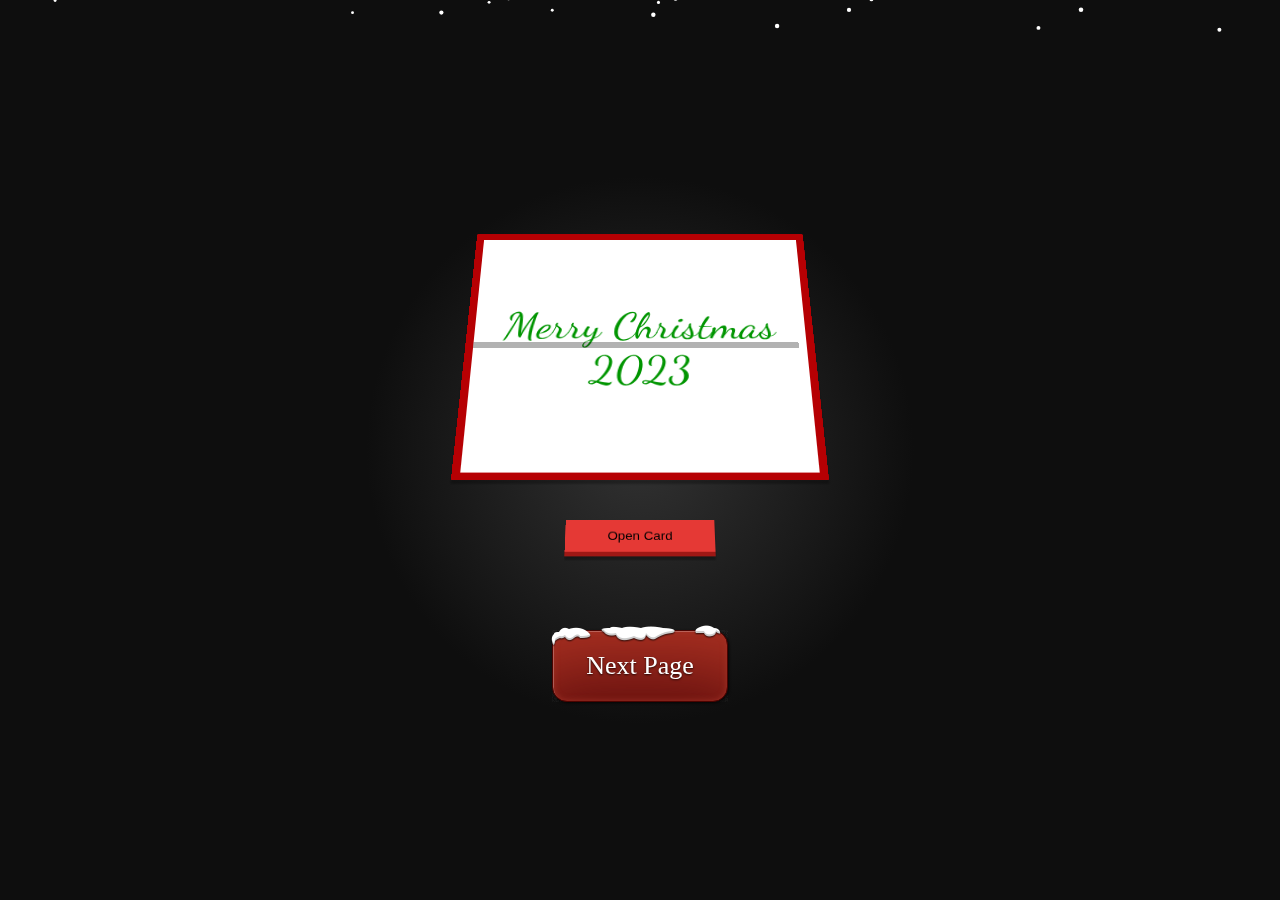
==== card.html @ 24783c7b "first commit" ====
<!DOCTYPE html>
<html lang="en">
  <head>
    <meta charset="UTF-8" />
    <meta name="viewport" content="width=device-width, initial-scale=1.0" />
    <link rel="stylesheet" href="card.css" />
    <title>Merry Christmas</title>
  </head>
  <body>
    <canvas></canvas>
    <div class="wrap" id="wrap">
      <div class="card card--inner">
        <h2>And Happy New Year Abi!</h2>
        <img src="https://static.pexels.com/photos/17795/christmas-xmas-christmas-tree-decoration.jpg" />
      </div>
      <div class="card card--front back" onclick="openCard();"></div>
      <div class="card card--front" onclick="openCard();">
        <h2>Merry Christmas<br />2023</h2>
      </div>
    </div>

    <button type="button" onclick="openCard();" id="button">Open Card</button>
    <br />
    <br />
    <br />
    <br />
    <div class="enter">
      <div class="centerer">
        <a href="index.html" class="button">Next Page</a>
      </div>
    </div>
  </body>
  <script src="main.js"></script>
</html>
---- card.css ----
@import url("https://fonts.googleapis.com/css?family=Dancing+Script");
body {
  margin: 0;
  background-color: #4caf50;
  background: radial-gradient(circle at center, rgba(50, 50, 50, 1) 0%, rgba(14, 14, 14, 1) 35%);
  display: flex;
  flex-direction: column;
  align-items: center;
  justify-content: center;
  height: 100vh;
  perspective: 1000px;
  transform-style: preserve-3d;
}

img {
  max-width: 100%;
}

*,
*:after,
*:before {
  box-sizing: border-box;
}

h2 {
  font-family: "Dancing Script", serif;
  font-weight: normal;
  font-size: 45px;
  color: #009500;
  text-align: center;
}

.wrap {
  width: 350px;
  height: 300px;
  position: relative;
  transform: rotateX(30deg);
  transform-style: preserve-3d;
  box-shadow: 0 4px 2px rgba(0, 0, 0, 0.3);
}

.card {
  height: 100%;
  width: 100%;
  background-color: #fff;
  border-radius: 2px;
  position: relative;
  border: 8px solid #b60003;
  text-align: center;
}
.card--front {
  display: flex;
  align-items: center;
  justify-content: center;
  transition: all 1.5s cubic-bezier(0.4, 0, 0.2, 1);
  transform-origin: center left;
  position: absolute;
  top: 0;
  left: 0;
  z-index: 2;
  backface-visibility: hidden;
  -webkit-backface-visibility: hidden;
}
.card--front.open {
  transform: rotateY(-180deg);
}
.card--front.back {
  z-index: 0;
  backface-visibility: visible;
  -webkit-backface-visibility: visible;
}
.card--inner {
  overflow: hidden;
  padding: 15px;
}
.card--inner h2 {
  font-size: 32px;
}
.card--inner img {
  max-width: 60%;
  margin-top: 1.5em;
}
.card--inner.open:before {
  transform: translateX(-155%);
  opacity: 0.1;
}
.card--inner:before {
  content: "";
  position: absolute;
  top: 0;
  left: 0;
  width: 100%;
  height: 100%;
  background-color: rgba(0, 0, 0, 0.3);
  z-index: 1;
  opacity: 1;
  transition: all 1s ease-in-out;
}

button {
  -webkit-appearance: none;
  background: #e53935;
  border: 5px solid #9f1815;
  border-width: 0 0 5px;
  padding: 10px 20px;
  width: 150px;
  text-align: center;
  display: block;
  transform: rotateX(30deg);
  margin-top: 20px;
  box-shadow: 0 4px 2px rgba(0, 0, 0, 0.3);
}
button:active {
  border-bottom-width: 2px;
  margin-top: 23px;
  outline: none;
}
button:focus {
  outline: none;
}
canvas {
  height: 100%;
  left: 0;
  position: absolute;
  top: 0;
  width: 100%;
}

.button {
  display: inline-block;
  -webkit-box-sizing: border-box;
  -moz-box-sizing: border-box;
  box-sizing: border-box;
  min-width: 100px;
  padding: 22px 33px;
  font-family: "Lobster", cursive;
  font-size: 26px;
  line-height: 26px;
  text-decoration: none;
  color: #fff;
  text-shadow: 0 1px 2px rgba(0, 0, 0, 0.75);
  background: #5e0d0c;
  outline: none;
  border-radius: 15px;
  border: 1px solid #4c0300;
  box-shadow: inset 1px 1px 0px rgba(255, 255, 255, 0.25), /* highlight */ inset 0 0 6px #a23227, /* inner glow */ inset 0 80px 80px -40px #ac3223, /* gradient */ 1px 1px 3px rgba(0, 0, 0, 0.75); /* shadow */

  position: relative;
  overflow: visible; /* IE9 & 10 */
  -webkit-transition: 500ms linear;
  -moz-transition: 500ms linear;
  -o-transition: 500ms linear;
  transition: 500ms linear;
}

.button::before {
  content: "";
  display: block;
  position: absolute;
  top: -7px;
  left: -3px;
  right: 0;
  height: 23px;
  background: url([data-uri])
      no-repeat 0 0,
    url([data-uri])
      no-repeat 50% 0,
    url([data-uri])
      no-repeat 100% 0;
}
.button:hover {
  background: #a61715;
  text-shadow: 0 1px 2px rgba(0, 0, 0, 0.75), 0 0 40px #fff;
  box-shadow: inset 1px 1px 0px rgba(255, 255, 255, 0.25), /* highlight */ inset 0 0 6px #da3b2c, /* inner glow */ inset 0 80px 80px -40px #dd4330, /* gradient */ 1px 1px 3px rgba(0, 0, 0, 0.75); /* shadow */
}
.button:focus {
  outline: none; /*FF*/
}
.button:active {
  box-shadow: inset 1px 1px 0px rgba(255, 255, 255, 0.25), /* highlight */ inset 0 0 6px #da3b2c, /* inner glow */ inset 0 80px 80px -40px #dd4330, /* gradient */ 0px 1px 0px rgba(255, 255, 255, 0.25); /* shadow */

  -webkit-transition: 50ms linear;
  -moz-transition: 50ms linear;
  -o-transition: 50ms linear;
  transition: 50ms linear;
}

.centerer {
  display: table-cell;
  vertical-align: middle;
  text-align: center;
  /* noise image */
  background-image: url([data-uri]);
}
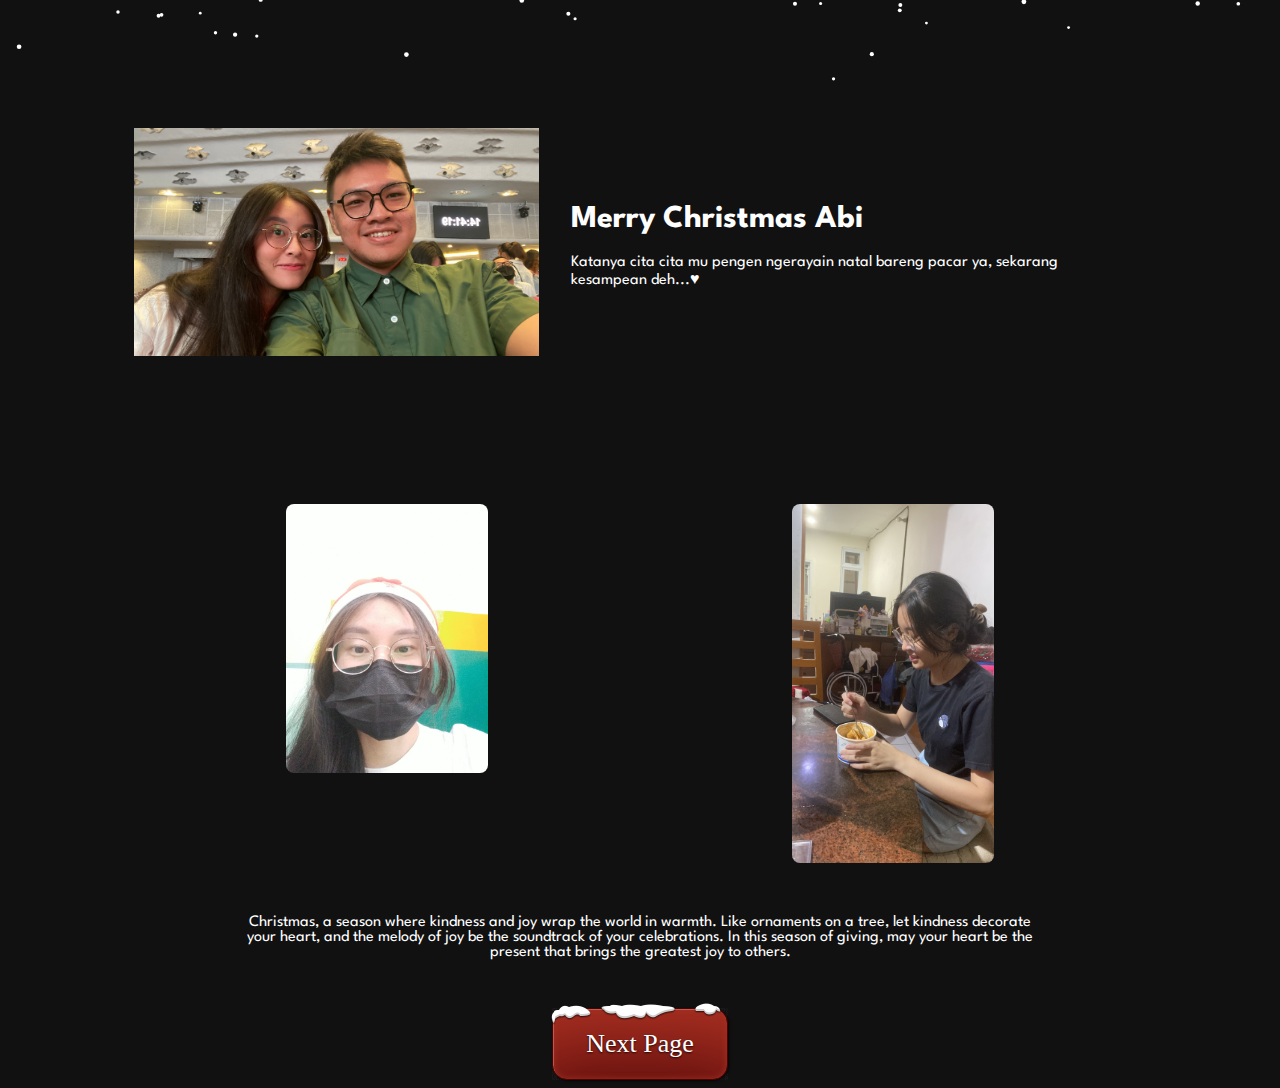
==== commit c9458c72: "second commit" ====
--- a/card.html
+++ b/card.html
@@ -3,30 +3,67 @@
   <head>
     <meta charset="UTF-8" />
     <meta name="viewport" content="width=device-width, initial-scale=1.0" />
-    <link rel="stylesheet" href="card.css" />
+    <link rel="stylesheet" href="style.css" />
+    <link rel="preconnect" href="https://fonts.googleapis.com" />
+    <link rel="preconnect" href="https://fonts.gstatic.com" crossorigin />
+    <link href="https://fonts.googleapis.com/css2?family=Assistant&family=Dancing+Script&family=League+Spartan:wght@400;500;600&family=Playfair+Display&family=Poppins:wght@400;500;600&display=swap" rel="stylesheet" />
     <title>Merry Christmas</title>
   </head>
+  <style>
+    @media only screen and (max-width: 640px) {
+      .container__foto {
+        flex-direction: column;
+        width: 100%;
+      }
+      .image__2 {
+        width: 100%;
+      }
+      .container {
+        flex-direction: column;
+      }
+      .left__photo {
+        width: 100%;
+      }
+      .right__details {
+        width: 100%;
+      }
+      .container__2 {
+        margin-top: 64px;
+      }
+      .quotes {
+        width: 100%;
+      }
+    }
+  </style>
   <body>
+    <audio autoplay src="santa tell me preppy advanced edit.mp3" type="audio/mpeg"></audio>
     <canvas></canvas>
-    <div class="wrap" id="wrap">
-      <div class="card card--inner">
-        <h2>And Happy New Year Abi!</h2>
-        <img src="https://static.pexels.com/photos/17795/christmas-xmas-christmas-tree-decoration.jpg" />
+    <div class="container">
+      <div class="left__photo">
+        <img src="duo.JPEG" alt="" />
       </div>
-      <div class="card card--front back" onclick="openCard();"></div>
-      <div class="card card--front" onclick="openCard();">
-        <h2>Merry Christmas<br />2023</h2>
+      <div class="right__details">
+        <h1>Merry Christmas Abi</h1>
+        <p>Katanya cita cita mu pengen ngerayain natal bareng pacar ya, sekarang kesampean deh...&#9829;</p>
       </div>
     </div>
 
-    <button type="button" onclick="openCard();" id="button">Open Card</button>
-    <br />
-    <br />
-    <br />
-    <br />
-    <div class="enter">
+    <div class="container__2">
+      <div class="container__foto">
+        <div class="image__2">
+          <img src="santa-abi.jpg" alt="" />
+        </div>
+        <div class="image__2">
+          <img src="lawson-abi.jpg" alt="" />
+        </div>
+      </div>
+      <p class="quotes">
+        Christmas, a season where kindness and joy wrap the world in warmth. Like ornaments on a tree, let kindness decorate your heart, and the melody of joy be the soundtrack of your celebrations. In this season of giving, may your heart be the present that brings the greatest joy to others.
+      </p>
+    </div>
+    <div class="container__2" style="margin-top: 32px">
       <div class="centerer">
-        <a href="index.html" class="button">Next Page</a>
+        <a href="gallery.html" class="button">Next Page</a>
       </div>
     </div>
   </body>
--- a/style.css
+++ b/style.css
@@ -0,0 +1,144 @@
+body {
+  background-color: #111;
+  font-family: League Spartan;
+}
+
+canvas {
+  height: 100%;
+  left: 0;
+  position: absolute;
+  top: 0;
+  width: 100%;
+}
+
+.container {
+  display: flex;
+  margin-inline: auto;
+  align-items: center;
+  /* border: 1px solid white; */
+  width: 80%;
+  border-radius: 8px;
+  margin-top: 128px;
+  gap: 32px;
+}
+.container__2 {
+  display: flex;
+  flex-direction: column;
+  margin-inline: auto;
+  align-items: center;
+  width: 80%;
+  border-radius: 8px;
+  margin-top: 128px;
+  gap: 32px;
+}
+.container__foto {
+  display: flex;
+  justify-content: space-around;
+}
+.right__details {
+  width: 50%;
+}
+.right__details h1,
+.right__details p {
+  color: white;
+  text-align: left;
+}
+.left__photo {
+  width: 40%;
+}
+.left__photo img {
+  width: 100%;
+}
+.quotes {
+  color: white;
+  text-align: center;
+  width: 80%;
+}
+.image__2 {
+  width: 20%;
+  margin-top: 16px;
+}
+.image__2 img {
+  border-radius: 8px;
+  width: 100%;
+}
+.bot_photo {
+  width: 50%;
+  display: flex;
+  justify-content: center;
+}
+.bot_photo img {
+  width: 60%;
+}
+
+.top__details {
+  text-align: center;
+  color: white;
+}
+
+.button {
+  display: inline-block;
+  -webkit-box-sizing: border-box;
+  -moz-box-sizing: border-box;
+  box-sizing: border-box;
+  min-width: 100px;
+  padding: 22px 33px;
+  font-family: "Lobster", cursive;
+  font-size: 26px;
+  line-height: 26px;
+  text-decoration: none;
+  color: #fff;
+  text-shadow: 0 1px 2px rgba(0, 0, 0, 0.75);
+  background: #5e0d0c;
+  outline: none;
+  border-radius: 15px;
+  border: 1px solid #4c0300;
+  box-shadow: inset 1px 1px 0px rgba(255, 255, 255, 0.25), /* highlight */ inset 0 0 6px #a23227, /* inner glow */ inset 0 80px 80px -40px #ac3223, /* gradient */ 1px 1px 3px rgba(0, 0, 0, 0.75); /* shadow */
+
+  position: relative;
+  overflow: visible; /* IE9 & 10 */
+  -webkit-transition: 500ms linear;
+  -moz-transition: 500ms linear;
+  -o-transition: 500ms linear;
+  transition: 500ms linear;
+}
+
+.button::before {
+  content: "";
+  display: block;
+  position: absolute;
+  top: -7px;
+  left: -3px;
+  right: 0;
+  height: 23px;
+  background: url([data-uri])
+      no-repeat 0 0,
+    url([data-uri])
+      no-repeat 50% 0,
+    url([data-uri])
+      no-repeat 100% 0;
+}
+.button:hover {
+  background: #a61715;
+  text-shadow: 0 1px 2px rgba(0, 0, 0, 0.75), 0 0 40px #fff;
+  box-shadow: inset 1px 1px 0px rgba(255, 255, 255, 0.25), /* highlight */ inset 0 0 6px #da3b2c, /* inner glow */ inset 0 80px 80px -40px #dd4330, /* gradient */ 1px 1px 3px rgba(0, 0, 0, 0.75); /* shadow */
+}
+.button:focus {
+  outline: none; /*FF*/
+}
+.button:active {
+  box-shadow: inset 1px 1px 0px rgba(255, 255, 255, 0.25), /* highlight */ inset 0 0 6px #da3b2c, /* inner glow */ inset 0 80px 80px -40px #dd4330, /* gradient */ 0px 1px 0px rgba(255, 255, 255, 0.25); /* shadow */
+
+  -webkit-transition: 50ms linear;
+  -moz-transition: 50ms linear;
+  -o-transition: 50ms linear;
+  transition: 50ms linear;
+}
+
+.centerer {
+  display: table-cell;
+  vertical-align: middle;
+  text-align: center;
+  /* noise image */
+  background-image: url([data-uri]);
+}
